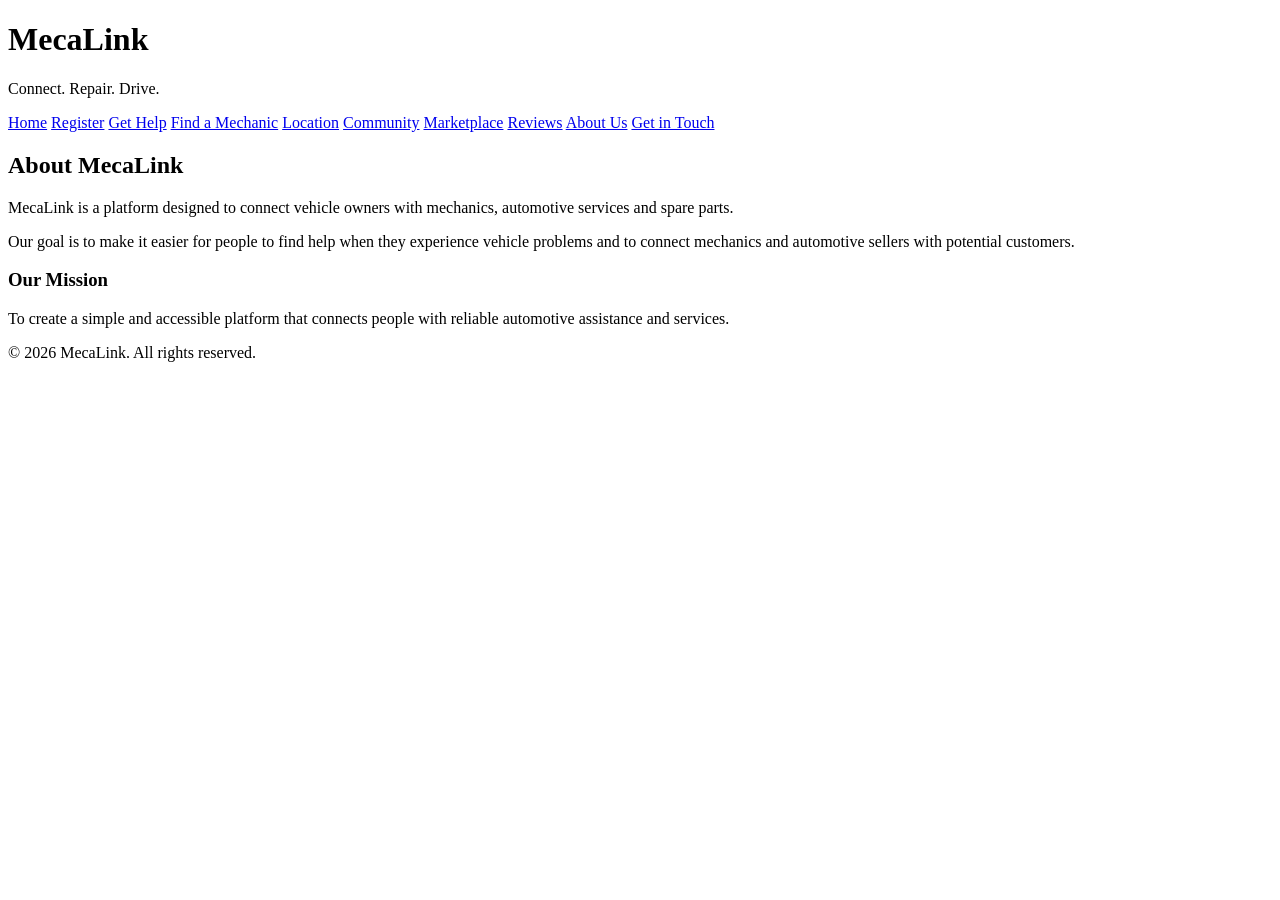
==== pages/about.html @ fe6a42a2 "first upload" ====
<!DOCTYPE html>
<html lang="en">
<head>
    <meta charset="UTF-8">
    <meta name="viewport" content="width=device-width, initial-scale=1.0">
    <title>About Us - MecaLink</title>
</head>

<body>

    <header>
        <h1>MecaLink</h1>
        <p>Connect. Repair. Drive.</p>

        <nav>
            <a href="../index.html">Home</a>
            <a href="registration.html">Register</a>
            <a href="help.html">Get Help</a>
            <a href="mechanics.html">Find a Mechanic</a>
            <a href="location.html">Location</a>
            <a href="community.html">Community</a>
            <a href="marketplace.html">Marketplace</a>
            <a href="ratings.html">Reviews</a>
            <a href="about.html">About Us</a>
            <a href="contact.html">Get in Touch</a>
        </nav>
    </header>

    <main>

        <h2>About MecaLink</h2>

        <p>
            MecaLink is a platform designed to connect vehicle owners
            with mechanics, automotive services and spare parts.
        </p>

        <p>
            Our goal is to make it easier for people to find help
            when they experience vehicle problems and to connect
            mechanics and automotive sellers with potential customers.
        </p>

        <h3>Our Mission</h3>

        <p>
            To create a simple and accessible platform that connects
            people with reliable automotive assistance and services.
        </p>

    </main>

    <footer>
        <p>&copy; 2026 MecaLink. All rights reserved.</p>
    </footer>

</body>
</html>
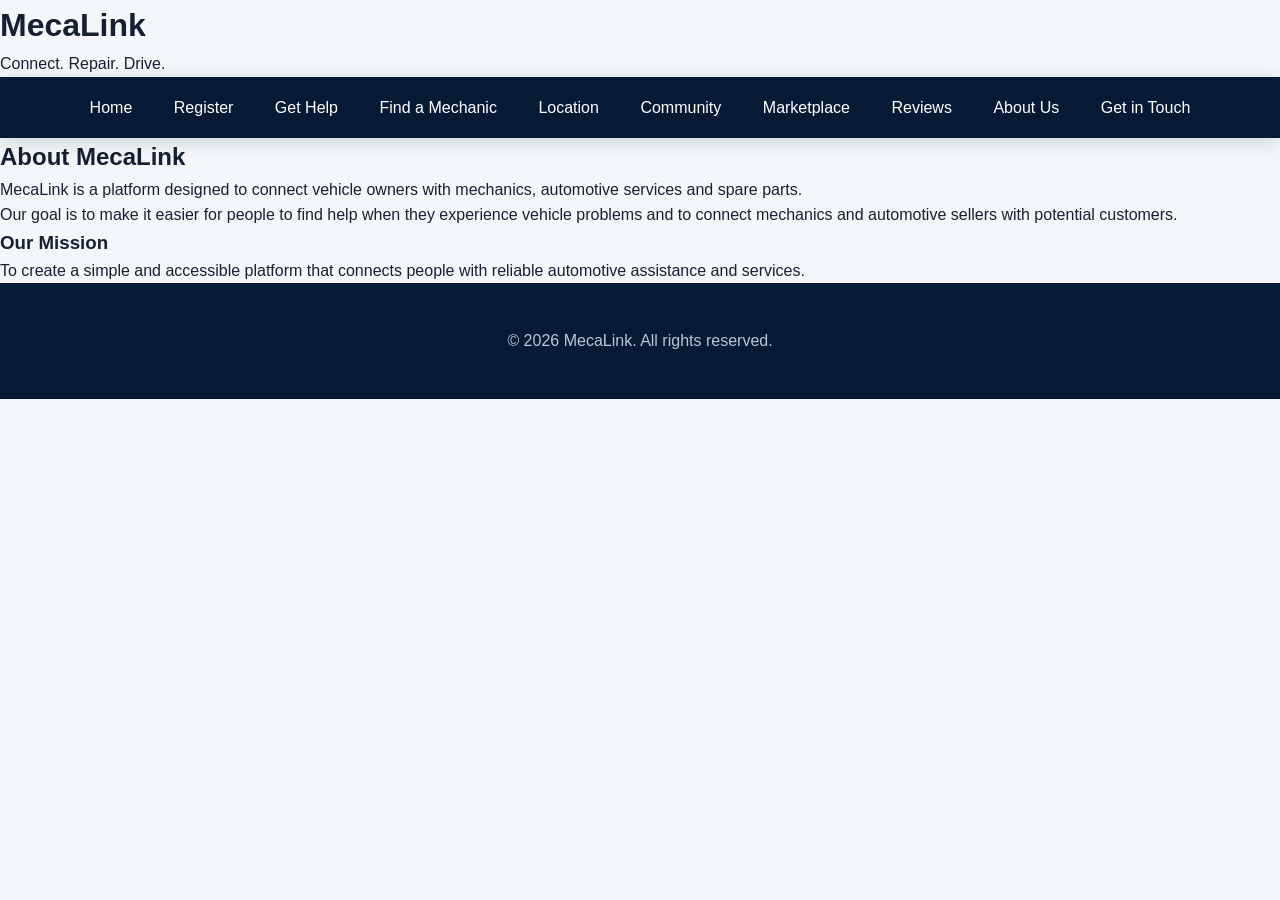
==== commit 60d45b1d: "Complete MecaLink website pages and styling" ====
--- a/pages/about.html
+++ b/pages/about.html
@@ -4,6 +4,7 @@
     <meta charset="UTF-8">
     <meta name="viewport" content="width=device-width, initial-scale=1.0">
     <title>About Us - MecaLink</title>
+    <link rel="stylesheet" href="../css/style.css">
 </head>
 
 <body>
--- a/css/style.css
+++ b/css/style.css
@@ -0,0 +1,1704 @@
+/* ========================================
+   MECALINK - MAIN WEBSITE STYLE
+   Connect. Repair. Drive.
+======================================== */
+
+/* ---------- GENERAL ---------- */
+
+* {
+    margin: 0;
+    padding: 0;
+    box-sizing: border-box;
+}
+
+body {
+    font-family: Arial, Helvetica, sans-serif;
+    background-color: #f4f7fa;
+    color: #172033;
+    line-height: 1.6;
+}
+
+a {
+    text-decoration: none;
+    color: inherit;
+}
+
+button {
+    font-family: inherit;
+}
+
+
+/* ---------- NAVIGATION ---------- */
+
+nav {
+    background: #071a35;
+    color: white;
+    display: flex;
+    align-items: center;
+    justify-content: space-between;
+    padding: 18px 7%;
+    position: sticky;
+    top: 0;
+    z-index: 1000;
+    box-shadow: 0 4px 20px rgba(0, 0, 0, 0.15);
+}
+
+nav .logo {
+    font-size: 28px;
+    font-weight: 800;
+    color: #19d3ff;
+    letter-spacing: 1px;
+}
+
+nav ul {
+    list-style: none;
+    display: flex;
+    gap: 28px;
+}
+
+nav ul li a {
+    color: white;
+    font-size: 15px;
+    font-weight: 600;
+    transition: 0.3s;
+}
+
+nav ul li a:hover {
+    color: #19d3ff;
+}
+
+
+/* ---------- HERO SECTION ---------- */
+
+.hero {
+    min-height: 650px;
+    display: flex;
+    align-items: center;
+    padding: 80px 7%;
+    background:
+        linear-gradient(
+            120deg,
+            rgba(7, 26, 53, 0.97),
+            rgba(8, 48, 86, 0.88)
+        );
+    color: white;
+}
+
+.hero-content {
+    max-width: 650px;
+}
+
+.hero h1 {
+    font-size: 58px;
+    line-height: 1.1;
+    margin-bottom: 20px;
+}
+
+.hero h1 span {
+    color: #19d3ff;
+}
+
+.hero p {
+    font-size: 19px;
+    color: #d7e4ef;
+    margin-bottom: 35px;
+    max-width: 580px;
+}
+
+
+/* ---------- BUTTONS ---------- */
+
+.btn {
+    display: inline-block;
+    padding: 14px 28px;
+    border-radius: 8px;
+    font-weight: 700;
+    transition: 0.3s;
+    margin-right: 10px;
+}
+
+.btn-primary {
+    background: #19d3ff;
+    color: #071a35;
+}
+
+.btn-primary:hover {
+    background: #ffffff;
+    transform: translateY(-3px);
+}
+
+.btn-secondary {
+    border: 2px solid #19d3ff;
+    color: white;
+}
+
+.btn-secondary:hover {
+    background: #19d3ff;
+    color: #071a35;
+    transform: translateY(-3px);
+}
+
+
+/* ---------- SECTION ---------- */
+
+section {
+    padding: 80px 7%;
+}
+
+.section-title {
+    text-align: center;
+    margin-bottom: 50px;
+}
+
+.section-title h2 {
+    font-size: 36px;
+    color: #071a35;
+    margin-bottom: 10px;
+}
+
+.section-title p {
+    color: #667085;
+}
+
+
+/* ---------- SERVICE CARDS ---------- */
+
+.services {
+    display: grid;
+    grid-template-columns: repeat(3, 1fr);
+    gap: 25px;
+}
+
+.card {
+    background: white;
+    padding: 32px;
+    border-radius: 16px;
+    box-shadow: 0 8px 25px rgba(7, 26, 53, 0.08);
+    transition: 0.3s;
+    border: 1px solid #e7edf3;
+}
+
+.card:hover {
+    transform: translateY(-8px);
+    box-shadow: 0 15px 35px rgba(7, 26, 53, 0.15);
+}
+
+.card-icon {
+    font-size: 38px;
+    margin-bottom: 18px;
+}
+
+.card h3 {
+    color: #071a35;
+    margin-bottom: 10px;
+    font-size: 21px;
+}
+
+.card p {
+    color: #667085;
+}
+
+
+/* ---------- FOOTER ---------- */
+
+footer {
+    background: #071a35;
+    color: white;
+    text-align: center;
+    padding: 35px 7%;
+}
+
+footer p {
+    color: #b8c7d8;
+}
+
+
+/* ---------- MOBILE ---------- */
+
+@media (max-width: 768px) {
+
+    nav {
+        padding: 15px 5%;
+    }
+
+    nav ul {
+        gap: 12px;
+        flex-wrap: wrap;
+    }
+
+    nav ul li a {
+        font-size: 13px;
+    }
+
+    .hero {
+        min-height: 550px;
+        padding: 60px 5%;
+    }
+
+    .hero h1 {
+        font-size: 40px;
+    }
+
+    .hero p {
+        font-size: 16px;
+    }
+
+    .services {
+        grid-template-columns: 1fr;
+    }
+
+    section {
+        padding: 60px 5%;
+    }
+}
+/* ========================================
+   MECALINK HOME PAGE
+======================================== */
+
+.site-header {
+    background: #071a35;
+    color: white;
+    padding: 22px 7% 0;
+}
+
+.brand {
+    text-align: center;
+    margin-bottom: 22px;
+}
+
+.brand h1 {
+    font-size: 38px;
+    color: #19d3ff;
+    letter-spacing: 1px;
+}
+
+.brand p {
+    color: #c8d7e6;
+    font-size: 14px;
+}
+
+
+/* NAVIGATION */
+
+.site-header nav {
+    position: static;
+    box-shadow: none;
+    padding: 15px 0;
+    justify-content: center;
+    border-top: 1px solid rgba(255,255,255,0.1);
+}
+
+.site-header nav a {
+    color: white;
+}
+
+.site-header nav a:hover {
+    color: #19d3ff;
+}
+
+
+/* HERO */
+
+.hero {
+    min-height: 570px;
+    display: flex;
+    align-items: center;
+    justify-content: center;
+    text-align: center;
+    background:
+        linear-gradient(
+            135deg,
+            #071a35 0%,
+            #0b3155 60%,
+            #064d6d 100%
+        );
+}
+
+.hero-content {
+    max-width: 800px;
+}
+
+.hero-label,
+.section-label {
+    color: #19d3ff;
+    font-size: 13px;
+    font-weight: 800;
+    letter-spacing: 2px;
+    margin-bottom: 15px;
+}
+
+.hero h2 {
+    font-size: 58px;
+    line-height: 1.1;
+    margin-bottom: 25px;
+}
+
+.hero h2 span {
+    color: #19d3ff;
+}
+
+.hero-content > p:not(.hero-label) {
+    font-size: 18px;
+    color: #d8e5ef;
+    margin: 0 auto 32px;
+    max-width: 650px;
+}
+
+.hero-buttons {
+    margin-top: 25px;
+}
+
+
+/* SERVICES */
+
+.services-section {
+    background: #f4f7fa;
+}
+
+.section-title {
+    max-width: 700px;
+    margin-left: auto;
+    margin-right: auto;
+}
+
+.section-title h2 {
+    font-size: 38px;
+}
+
+.services {
+    max-width: 1150px;
+    margin: auto;
+}
+
+
+/* CARDS */
+
+.card {
+    position: relative;
+    overflow: hidden;
+}
+
+.card-icon {
+    width: 60px;
+    height: 60px;
+    display: flex;
+    align-items: center;
+    justify-content: center;
+    background: #e6f8fd;
+    border-radius: 14px;
+    font-size: 28px;
+    margin-bottom: 20px;
+}
+
+.card-link {
+    display: inline-block;
+    margin-top: 20px;
+    color: #087da5;
+    font-weight: 700;
+}
+
+.card-link:hover {
+    color: #19bde8;
+}
+
+
+/* FOOTER */
+
+footer {
+    margin-top: 0;
+    padding: 45px 7%;
+}
+
+.footer-brand h2 {
+    color: #19d3ff;
+    margin-bottom: 5px;
+}
+
+.footer-brand p {
+    margin-bottom: 25px;
+}
+
+
+/* MOBILE */
+
+@media (max-width: 768px) {
+
+    .site-header {
+        padding: 18px 5% 0;
+    }
+
+    .site-header nav {
+        gap: 12px;
+    }
+
+    .hero {
+        min-height: 520px;
+        padding: 60px 5%;
+    }
+
+    .hero h2 {
+        font-size: 40px;
+    }
+
+    .hero-content > p:not(.hero-label) {
+        font-size: 16px;
+    }
+
+    .section-title h2 {
+        font-size: 30px;
+    }
+
+}
+/* ========================================
+   GET HELP PAGE
+======================================== */
+
+.help-hero {
+    background: linear-gradient(
+        135deg,
+        #071a35,
+        #0b3155
+    );
+    color: white;
+    text-align: center;
+    padding: 70px 7%;
+}
+
+.help-intro {
+    max-width: 750px;
+    margin: auto;
+}
+
+.help-intro h2 {
+    font-size: 48px;
+    margin-bottom: 18px;
+}
+
+.help-intro h2 span {
+    color: #19d3ff;
+}
+
+.help-intro > p:not(.section-label) {
+    color: #d8e5ef;
+    font-size: 18px;
+}
+
+
+/* FORM SECTION */
+
+.help-section {
+    background: #f4f7fa;
+    padding: 80px 7%;
+}
+
+.help-container {
+    max-width: 1000px;
+    margin: auto;
+    display: grid;
+    grid-template-columns: 1.3fr 0.7fr;
+    gap: 30px;
+    align-items: stretch;
+}
+
+
+/* FORM */
+
+.help-form {
+    background: white;
+    padding: 40px;
+    border-radius: 18px;
+    box-shadow: 0 10px 30px rgba(7, 26, 53, 0.08);
+}
+
+.help-form h2 {
+    color: #071a35;
+    font-size: 30px;
+    margin-bottom: 8px;
+}
+
+.form-description {
+    color: #667085;
+    margin-bottom: 30px;
+}
+
+.form-group {
+    margin-bottom: 22px;
+}
+
+.form-group label {
+    display: block;
+    color: #071a35;
+    font-weight: 700;
+    margin-bottom: 8px;
+}
+
+.form-group input {
+    width: 100%;
+    padding: 15px;
+    border: 1px solid #d8e0e8;
+    border-radius: 9px;
+    font-size: 15px;
+    outline: none;
+    transition: 0.3s;
+}
+
+.form-group input:focus {
+    border-color: #19d3ff;
+    box-shadow: 0 0 0 3px rgba(25, 211, 255, 0.12);
+}
+
+
+/* HELP BUTTON */
+
+.help-button {
+    width: 100%;
+    padding: 16px;
+    border: none;
+    border-radius: 9px;
+    background: #19d3ff;
+    color: #071a35;
+    font-size: 16px;
+    font-weight: 800;
+    cursor: pointer;
+    transition: 0.3s;
+}
+
+.help-button:hover {
+    background: #071a35;
+    color: white;
+    transform: translateY(-2px);
+}
+
+
+/* INFORMATION CARD */
+
+.help-info {
+    background: #071a35;
+    color: white;
+    padding: 40px;
+    border-radius: 18px;
+}
+
+.info-icon {
+    font-size: 42px;
+    margin-bottom: 20px;
+}
+
+.help-info h3 {
+    font-size: 25px;
+    margin-bottom: 15px;
+}
+
+.help-info > p {
+    color: #c8d7e6;
+    margin-bottom: 28px;
+}
+
+.info-item {
+    padding: 13px 0;
+    border-top: 1px solid rgba(255,255,255,0.12);
+    color: #e4edf5;
+}
+
+.info-item span {
+    color: #19d3ff;
+    font-weight: bold;
+    margin-right: 8px;
+}
+
+
+/* MOBILE */
+
+@media (max-width: 768px) {
+
+    .help-intro h2 {
+        font-size: 38px;
+    }
+
+    .help-container {
+        grid-template-columns: 1fr;
+    }
+
+    .help-form,
+    .help-info {
+        padding: 28px;
+    }
+
+}
+/* ========================================
+   FIND A MECHANIC PAGE
+======================================== */
+
+.mechanic-hero {
+    background: linear-gradient(
+        135deg,
+        #071a35,
+        #0b3155,
+        #064d6d
+    );
+    color: white;
+    text-align: center;
+    padding: 75px 7%;
+}
+
+.mechanic-hero > div {
+    max-width: 750px;
+    margin: auto;
+}
+
+.mechanic-hero h2 {
+    font-size: 48px;
+    margin-bottom: 18px;
+}
+
+.mechanic-hero h2 span {
+    color: #19d3ff;
+}
+
+.mechanic-hero p:not(.section-label) {
+    color: #d8e5ef;
+    font-size: 18px;
+}
+
+
+/* SEARCH AREA */
+
+.mechanic-section {
+    background: #f4f7fa;
+    padding: 80px 7%;
+}
+
+.mechanic-search {
+    max-width: 1000px;
+    margin: auto;
+    background: white;
+    padding: 40px;
+    border-radius: 18px;
+    box-shadow: 0 12px 35px rgba(7, 26, 53, 0.1);
+}
+
+.search-heading {
+    display: flex;
+    align-items: center;
+    gap: 18px;
+    margin-bottom: 35px;
+}
+
+.search-icon {
+    width: 65px;
+    height: 65px;
+    background: #e6f8fd;
+    border-radius: 15px;
+    display: flex;
+    align-items: center;
+    justify-content: center;
+    font-size: 30px;
+}
+
+.search-heading h2 {
+    color: #071a35;
+    font-size: 30px;
+}
+
+.search-heading p {
+    color: #667085;
+}
+
+
+/* INPUTS */
+
+.search-fields {
+    display: grid;
+    grid-template-columns: 1fr 1fr;
+    gap: 25px;
+}
+
+.form-group label {
+    display: block;
+    margin-bottom: 8px;
+    font-weight: 700;
+    color: #071a35;
+}
+
+.form-group input {
+    width: 100%;
+    padding: 16px;
+    border: 1px solid #d8e0e8;
+    border-radius: 9px;
+    font-size: 15px;
+    outline: none;
+}
+
+.form-group input:focus {
+    border-color: #19d3ff;
+    box-shadow: 0 0 0 3px rgba(25, 211, 255, 0.12);
+}
+
+
+/* SEARCH BUTTON */
+
+.search-button {
+    width: 100%;
+    margin-top: 28px;
+    padding: 16px;
+    border: none;
+    border-radius: 9px;
+    background: #19d3ff;
+    color: #071a35;
+    font-size: 16px;
+    font-weight: 800;
+    cursor: pointer;
+    transition: 0.3s;
+}
+
+.search-button:hover {
+    background: #071a35;
+    color: white;
+    transform: translateY(-2px);
+}
+
+
+/* FEATURES */
+
+.mechanic-features {
+    max-width: 1000px;
+    margin: 45px auto 0;
+    display: grid;
+    grid-template-columns: repeat(3, 1fr);
+    gap: 22px;
+}
+
+.feature-card {
+    background: white;
+    padding: 28px;
+    border-radius: 15px;
+    text-align: center;
+    border: 1px solid #e4eaf0;
+    transition: 0.3s;
+}
+
+.feature-card:hover {
+    transform: translateY(-6px);
+    box-shadow: 0 12px 25px rgba(7, 26, 53, 0.1);
+}
+
+.feature-card > div {
+    font-size: 35px;
+    margin-bottom: 15px;
+}
+
+.feature-card h3 {
+    color: #071a35;
+    margin-bottom: 8px;
+}
+
+.feature-card p {
+    color: #667085;
+}
+
+
+/* MOBILE */
+
+@media (max-width: 768px) {
+
+    .mechanic-hero h2 {
+        font-size: 38px;
+    }
+
+    .search-fields {
+        grid-template-columns: 1fr;
+    }
+
+    .mechanic-features {
+        grid-template-columns: 1fr;
+    }
+
+    .mechanic-search {
+        padding: 28px;
+    }
+
+}
+/* ========================================
+COMMUNITY PAGE
+======================================== */
+
+.community-hero {
+background: linear-gradient(
+135deg,
+#071a35,
+#0b3155,
+#064d6d
+);
+color: white;
+text-align: center;
+padding: 75px 7%;
+}
+
+.community-intro {
+max-width: 800px;
+margin: auto;
+}
+
+.community-intro h2 {
+font-size: 52px;
+line-height: 1.1;
+margin-bottom: 20px;
+}
+
+.community-intro h2 span {
+color: #19d3ff;
+}
+
+.community-intro > p:not(.section-label) {
+color: #d8e5ef;
+font-size: 18px;
+max-width: 680px;
+margin: auto;
+}
+
+/* COMMUNITY SECTION */
+
+.community-section {
+background: #f4f7fa;
+padding: 80px 7%;
+}
+
+.community-posts {
+max-width: 1000px;
+margin: auto;
+display: grid;
+grid-template-columns: repeat(3, 1fr);
+gap: 25px;
+}
+
+/* COMMUNITY CARDS */
+
+.community-card {
+background: white;
+padding: 32px;
+border-radius: 18px;
+border: 1px solid #e4eaf0;
+box-shadow: 0 10px 30px rgba(7, 26, 53, 0.07);
+transition: 0.3s;
+}
+
+.community-card:hover {
+transform: translateY(-8px);
+box-shadow: 0 16px 35px rgba(7, 26, 53, 0.13);
+}
+
+.community-icon {
+width: 62px;
+height: 62px;
+display: flex;
+align-items: center;
+justify-content: center;
+background: #e6f8fd;
+border-radius: 15px;
+font-size: 30px;
+margin-bottom: 22px;
+}
+
+.post-category {
+color: #087da5;
+font-size: 12px;
+font-weight: 800;
+letter-spacing: 1.5px;
+margin-bottom: 10px;
+}
+
+.post-content h3 {
+color: #071a35;
+font-size: 22px;
+margin-bottom: 12px;
+}
+
+.post-content p:not(.post-category) {
+color: #667085;
+margin-bottom: 22px;
+}
+
+/* BUTTON */
+
+.community-button {
+border: none;
+padding: 12px 20px;
+border-radius: 8px;
+background: #19d3ff;
+color: #071a35;
+font-weight: 800;
+cursor: pointer;
+transition: 0.3s;
+}
+
+.community-button:hover {
+background: #071a35;
+color: white;
+transform: translateY(-2px);
+}
+
+/* MOBILE */
+
+@media (max-width: 768px) {
+
+.community-intro h2 {
+    font-size: 40px;
+}
+
+.community-intro > p:not(.section-label) {
+    font-size: 16px;
+}
+
+.community-posts {
+    grid-template-columns: 1fr;
+}
+
+.community-card {
+    padding: 28px;
+}
+
+}
+/* ========================================
+MARKETPLACE PAGE
+======================================== */
+
+.marketplace-hero {
+background: linear-gradient(
+135deg,
+#071a35,
+#0b3155,
+#064d6d
+);
+color: white;
+text-align: center;
+padding: 75px 7%;
+}
+
+.marketplace-intro {
+max-width: 800px;
+margin: auto;
+}
+
+.marketplace-intro h2 {
+font-size: 52px;
+line-height: 1.1;
+margin-bottom: 20px;
+}
+
+.marketplace-intro h2 span {
+color: #19d3ff;
+}
+
+.marketplace-intro > p:not(.section-label) {
+color: #d8e5ef;
+font-size: 18px;
+max-width: 680px;
+margin: auto;
+}
+
+/* MARKETPLACE SECTION */
+
+.marketplace-section {
+background: #f4f7fa;
+padding: 80px 7%;
+}
+
+.marketplace-grid {
+max-width: 1050px;
+margin: auto;
+display: grid;
+grid-template-columns: repeat(3, 1fr);
+gap: 25px;
+}
+
+/* MARKETPLACE CARDS */
+
+.marketplace-card {
+background: white;
+padding: 35px;
+border-radius: 18px;
+border: 1px solid #e4eaf0;
+box-shadow: 0 10px 30px rgba(7, 26, 53, 0.07);
+transition: 0.3s;
+}
+
+.marketplace-card:hover {
+transform: translateY(-8px);
+box-shadow: 0 16px 35px rgba(7, 26, 53, 0.13);
+}
+
+.marketplace-icon {
+width: 65px;
+height: 65px;
+display: flex;
+align-items: center;
+justify-content: center;
+background: #e6f8fd;
+border-radius: 15px;
+font-size: 31px;
+margin-bottom: 22px;
+}
+
+.marketplace-category {
+color: #087da5;
+font-size: 12px;
+font-weight: 800;
+letter-spacing: 1.5px;
+margin-bottom: 10px;
+}
+
+.marketplace-card h3 {
+color: #071a35;
+font-size: 23px;
+margin-bottom: 12px;
+}
+
+.marketplace-card > p:not(.marketplace-category) {
+color: #667085;
+margin-bottom: 25px;
+}
+
+/* BUTTON */
+
+.marketplace-button {
+border: none;
+padding: 13px 22px;
+border-radius: 8px;
+background: #19d3ff;
+color: #071a35;
+font-weight: 800;
+cursor: pointer;
+transition: 0.3s;
+}
+
+.marketplace-button:hover {
+background: #071a35;
+color: white;
+transform: translateY(-2px);
+}
+
+/* SELL CARD */
+
+.sell-card {
+border-top: 4px solid #19d3ff;
+}
+
+/* MOBILE */
+
+@media (max-width: 768px) {
+
+.marketplace-intro h2 {
+    font-size: 40px;
+}
+
+.marketplace-intro > p:not(.section-label) {
+    font-size: 16px;
+}
+
+.marketplace-grid {
+    grid-template-columns: 1fr;
+}
+
+.marketplace-card {
+    padding: 28px;
+}
+
+}
+/* ========================================
+LOCATION PAGE
+======================================== */
+
+.location-hero {
+background: linear-gradient(
+135deg,
+#071a35,
+#0b3155,
+#064d6d
+);
+color: white;
+text-align: center;
+padding: 75px 7%;
+}
+
+.location-intro {
+max-width: 800px;
+margin: auto;
+}
+
+.location-intro h2 {
+font-size: 52px;
+line-height: 1.1;
+margin-bottom: 20px;
+}
+
+.location-intro h2 span {
+color: #19d3ff;
+}
+
+.location-intro > p:not(.section-label) {
+color: #d8e5ef;
+font-size: 18px;
+max-width: 680px;
+margin: auto;
+}
+
+/* LOCATION SECTION */
+
+.location-section {
+background: #f4f7fa;
+padding: 80px 7%;
+}
+
+.location-container {
+max-width: 1000px;
+margin: auto;
+display: grid;
+grid-template-columns: 1.2fr 0.8fr;
+gap: 30px;
+}
+
+/* LOCATION CARD */
+
+.location-card {
+background: white;
+padding: 40px;
+border-radius: 18px;
+border: 1px solid #e4eaf0;
+box-shadow: 0 10px 30px rgba(7, 26, 53, 0.08);
+}
+
+.location-icon {
+width: 65px;
+height: 65px;
+display: flex;
+align-items: center;
+justify-content: center;
+background: #e6f8fd;
+border-radius: 15px;
+font-size: 31px;
+margin-bottom: 22px;
+}
+
+.location-card h2 {
+color: #071a35;
+font-size: 30px;
+margin-bottom: 10px;
+}
+
+.location-card > p {
+color: #667085;
+margin-bottom: 28px;
+}
+
+/* LOCATION INPUT */
+
+.location-form-group {
+margin-bottom: 22px;
+}
+
+.location-form-group label {
+display: block;
+color: #071a35;
+font-weight: 700;
+margin-bottom: 8px;
+}
+
+.location-form-group input {
+width: 100%;
+padding: 16px;
+border: 1px solid #d8e0e8;
+border-radius: 9px;
+font-size: 15px;
+outline: none;
+transition: 0.3s;
+}
+
+.location-form-group input:focus {
+border-color: #19d3ff;
+box-shadow: 0 0 0 3px rgba(25, 211, 255, 0.12);
+}
+
+/* LOCATION BUTTON */
+
+.location-button {
+width: 100%;
+padding: 16px;
+border: none;
+border-radius: 9px;
+background: #19d3ff;
+color: #071a35;
+font-size: 16px;
+font-weight: 800;
+cursor: pointer;
+transition: 0.3s;
+}
+
+.location-button:hover {
+background: #071a35;
+color: white;
+transform: translateY(-2px);
+}
+
+/* INFORMATION CARD */
+
+.location-info {
+background: #071a35;
+color: white;
+padding: 40px;
+border-radius: 18px;
+}
+
+.location-info h3 {
+font-size: 25px;
+margin-bottom: 15px;
+}
+
+.location-info > p {
+color: #c8d7e6;
+margin-bottom: 28px;
+}
+
+.location-feature {
+padding: 15px 0;
+border-top: 1px solid rgba(255,255,255,0.12);
+color: #e4edf5;
+}
+
+.location-feature span {
+color: #19d3ff;
+font-weight: bold;
+margin-right: 8px;
+}
+
+/* MOBILE */
+
+@media (max-width: 768px) {
+
+
+.location-intro h2 {
+    font-size: 40px;
+}
+
+.location-intro > p:not(.section-label) {
+    font-size: 16px;
+}
+
+.location-container {
+    grid-template-columns: 1fr;
+}
+
+.location-card,
+.location-info {
+    padding: 28px;
+}
+
+}
+/* ========================================
+RATINGS & REVIEWS PAGE
+======================================== */
+
+.reviews-hero {
+background: linear-gradient(
+135deg,
+#071a35,
+#0b3155,
+#064d6d
+);
+color: white;
+text-align: center;
+padding: 75px 7%;
+}
+
+.reviews-intro {
+max-width: 800px;
+margin: auto;
+}
+
+.reviews-intro h2 {
+font-size: 52px;
+line-height: 1.1;
+margin-bottom: 20px;
+}
+
+.reviews-intro h2 span {
+color: #19d3ff;
+}
+
+.reviews-intro > p:not(.section-label) {
+color: #d8e5ef;
+font-size: 18px;
+max-width: 680px;
+margin: auto;
+}
+
+/* REVIEW SECTION */
+
+.reviews-section {
+background: #f4f7fa;
+padding: 80px 7%;
+}
+
+.review-container {
+max-width: 1000px;
+margin: auto;
+display: grid;
+grid-template-columns: 1.2fr 0.8fr;
+gap: 30px;
+}
+
+/* FORM CARD */
+
+.review-form-card {
+background: white;
+padding: 40px;
+border-radius: 18px;
+border: 1px solid #e4eaf0;
+box-shadow: 0 10px 30px rgba(7, 26, 53, 0.08);
+}
+
+.review-icon {
+width: 65px;
+height: 65px;
+display: flex;
+align-items: center;
+justify-content: center;
+background: #e6f8fd;
+border-radius: 15px;
+font-size: 30px;
+margin-bottom: 22px;
+}
+
+.review-form-card h2 {
+color: #071a35;
+font-size: 30px;
+margin-bottom: 8px;
+}
+
+.review-description {
+color: #667085;
+margin-bottom: 30px;
+}
+
+/* FORM FIELDS */
+
+.review-form-group {
+margin-bottom: 22px;
+}
+
+.review-form-group label {
+display: block;
+color: #071a35;
+font-weight: 700;
+margin-bottom: 8px;
+}
+
+.review-form-group select,
+.review-form-group textarea {
+width: 100%;
+padding: 15px;
+border: 1px solid #d8e0e8;
+border-radius: 9px;
+font-family: inherit;
+font-size: 15px;
+outline: none;
+transition: 0.3s;
+}
+
+.review-form-group select {
+background: white;
+cursor: pointer;
+}
+
+.review-form-group textarea {
+resize: vertical;
+}
+
+.review-form-group select:focus,
+.review-form-group textarea:focus {
+border-color: #19d3ff;
+box-shadow: 0 0 0 3px rgba(25, 211, 255, 0.12);
+}
+
+/* BUTTON */
+
+.review-button {
+width: 100%;
+padding: 16px;
+border: none;
+border-radius: 9px;
+background: #19d3ff;
+color: #071a35;
+font-size: 16px;
+font-weight: 800;
+cursor: pointer;
+transition: 0.3s;
+}
+
+.review-button:hover {
+background: #071a35;
+color: white;
+transform: translateY(-2px);
+}
+
+/* INFORMATION CARD */
+
+.review-info-card {
+background: #071a35;
+color: white;
+padding: 40px;
+border-radius: 18px;
+}
+
+.review-info-icon {
+font-size: 42px;
+margin-bottom: 20px;
+}
+
+.review-info-card h3 {
+font-size: 25px;
+margin-bottom: 15px;
+}
+
+.review-info-card > p {
+color: #c8d7e6;
+margin-bottom: 28px;
+}
+
+.review-feature {
+padding: 14px 0;
+border-top: 1px solid rgba(255,255,255,0.12);
+color: #e4edf5;
+}
+
+.review-feature span {
+color: #19d3ff;
+font-weight: bold;
+margin-right: 8px;
+}
+
+/* MOBILE */
+
+@media (max-width: 768px) {
+
+
+.reviews-intro h2 {
+    font-size: 40px;
+}
+
+.reviews-intro > p:not(.section-label) {
+    font-size: 16px;
+}
+
+.review-container {
+    grid-template-columns: 1fr;
+}
+
+.review-form-card,
+.review-info-card {
+    padding: 28px;
+}
+
+}
+/* ========================================
+REGISTRATION PAGE
+======================================== */
+
+.registration-hero {
+background: linear-gradient(
+135deg,
+#071a35,
+#0b3155,
+#064d6d
+);
+color: white;
+text-align: center;
+padding: 75px 7%;
+}
+
+.registration-intro {
+max-width: 800px;
+margin: auto;
+}
+
+.registration-intro h2 {
+font-size: 50px;
+line-height: 1.1;
+margin-bottom: 20px;
+}
+
+.registration-intro h2 span {
+color: #19d3ff;
+}
+
+.registration-intro > p:not(.section-label) {
+color: #d8e5ef;
+font-size: 18px;
+max-width: 680px;
+margin: auto;
+}
+
+/* REGISTRATION SECTION */
+
+.registration-section {
+background: #f4f7fa;
+padding: 80px 7%;
+}
+
+.registration-container {
+max-width: 1000px;
+margin: auto;
+display: grid;
+grid-template-columns: 1.2fr 0.8fr;
+gap: 30px;
+}
+
+/* FORM CARD */
+
+.registration-form-card {
+background: white;
+padding: 40px;
+border-radius: 18px;
+border: 1px solid #e4eaf0;
+box-shadow: 0 10px 30px rgba(7, 26, 53, 0.08);
+}
+
+.registration-icon {
+width: 65px;
+height: 65px;
+display: flex;
+align-items: center;
+justify-content: center;
+background: #e6f8fd;
+border-radius: 15px;
+font-size: 30px;
+margin-bottom: 22px;
+}
+
+.registration-form-card h2 {
+color: #071a35;
+font-size: 30px;
+margin-bottom: 8px;
+}
+
+.registration-description {
+color: #667085;
+margin-bottom: 30px;
+}
+
+/* FORM FIELDS */
+
+.registration-form-group {
+margin-bottom: 20px;
+}
+
+.registration-form-group label {
+display: block;
+color: #071a35;
+font-weight: 700;
+margin-bottom: 8px;
+}
+
+.registration-form-group input,
+.registration-form-group select {
+width: 100%;
+padding: 15px;
+border: 1px solid #d8e0e8;
+border-radius: 9px;
+font-family: inherit;
+font-size: 15px;
+outline: none;
+transition: 0.3s;
+}
+
+.registration-form-group select {
+background: white;
+cursor: pointer;
+}
+
+.registration-form-group input:focus,
+.registration-form-group select:focus {
+border-color: #19d3ff;
+box-shadow: 0 0 0 3px rgba(25, 211, 255, 0.12);
+}
+
+/* BUTTON */
+
+.registration-button {
+width: 100%;
+padding: 16px;
+border: none;
+border-radius: 9px;
+background: #19d3ff;
+color: #071a35;
+font-size: 16px;
+font-weight: 800;
+cursor: pointer;
+transition: 0.3s;
+}
+
+.registration-button:hover {
+background: #071a35;
+color: white;
+transform: translateY(-2px);
+}
+
+/* INFORMATION CARD */
+
+.registration-info-card {
+background: #071a35;
+color: white;
+padding: 40px;
+border-radius: 18px;
+}
+
+.registration-info-icon {
+font-size: 42px;
+margin-bottom: 20px;
+}
+
+.registration-info-card h3 {
+font-size: 25px;
+margin-bottom: 15px;
+}
+
+.registration-info-card > p {
+color: #c8d7e6;
+margin-bottom: 28px;
+}
+
+.registration-feature {
+padding: 14px 0;
+border-top: 1px solid rgba(255,255,255,0.12);
+color: #e4edf5;
+}
+
+.registration-feature span {
+color: #19d3ff;
+font-weight: bold;
+margin-right: 8px;
+}
+
+/* MOBILE */
+
+@media (max-width: 768px) {
+
+```
+.registration-intro h2 {
+    font-size: 40px;
+}
+
+.registration-intro > p:not(.section-label) {
+    font-size: 16px;
+}
+
+.registration-container {
+    grid-template-columns: 1fr;
+}
+
+.registration-form-card,
+.registration-info-card {
+    padding: 28px;
+}
+```
+
+}
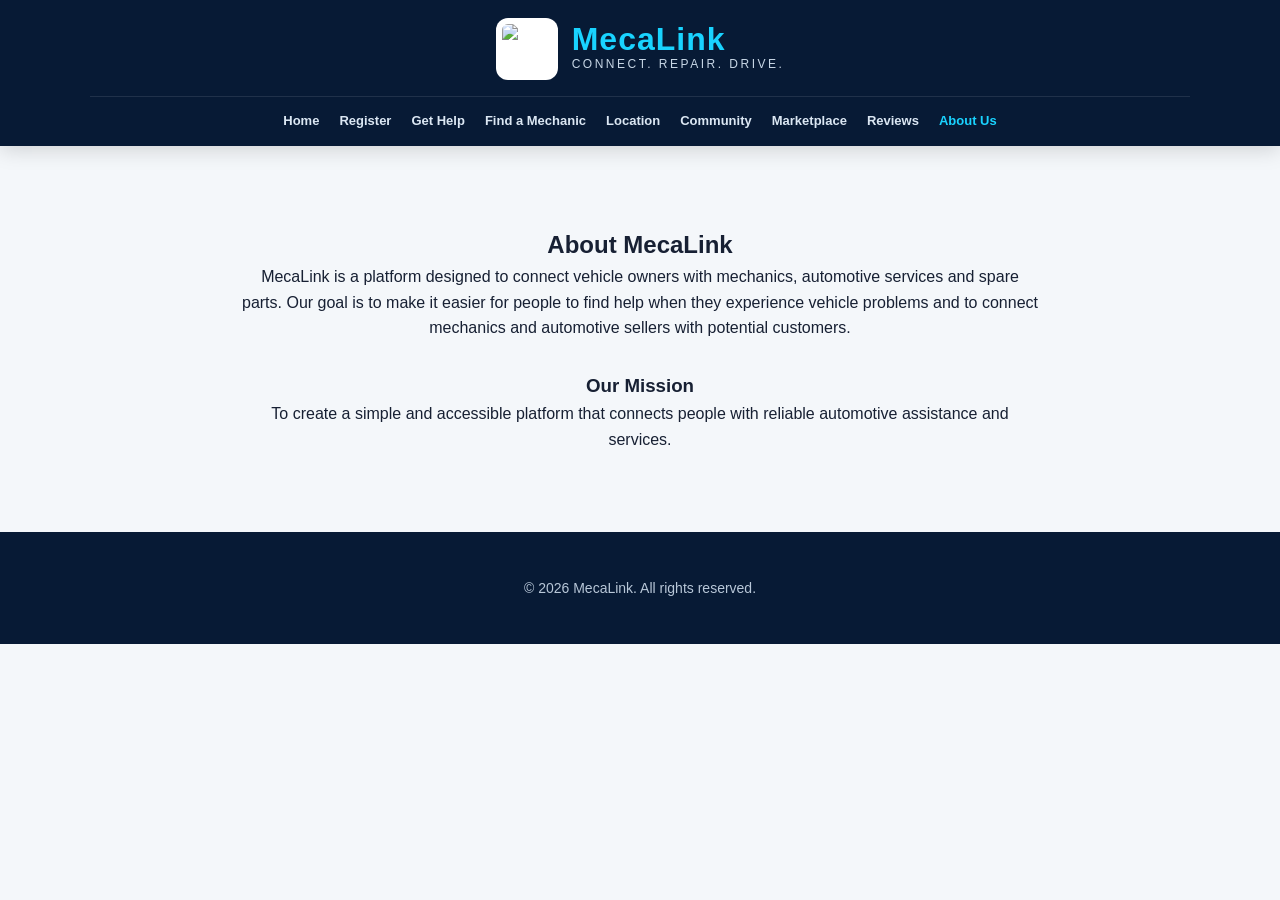
==== commit 202dff53: "Part 2: Add responsive breakpoints and README with changelog" ====
--- a/pages/about.html
+++ b/pages/about.html
@@ -1,59 +1,40 @@
 <!DOCTYPE html>
 <html lang="en">
 <head>
-    <meta charset="UTF-8">
-    <meta name="viewport" content="width=device-width, initial-scale=1.0">
-    <title>About Us - MecaLink</title>
-    <link rel="stylesheet" href="../css/style.css">
+<meta charset="UTF-8">
+<meta name="viewport" content="width=device-width, initial-scale=1.0">
+<title>About Us - MecaLink</title>
+<link rel="stylesheet" href="../css/style.css">
 </head>
-
 <body>
 
-    <header>
-        <h1>MecaLink</h1>
-        <p>Connect. Repair. Drive.</p>
+<header class="site-header">
+  <div class="brand">
+    <img src="../images/logo.png" class="logo-img" alt="Logo">
+    <div><h1>MecaLink</h1><p>Connect. Repair. Drive.</p></div>
+  </div>
+  <nav>
+    <a href="../index.html">Home</a>
+    <a href="register.html">Register</a>
+    <a href="gethelp.html">Get Help</a>
+    <a href="findamechanic.html">Find a Mechanic</a>
+    <a href="location.html">Location</a>
+    <a href="community.html">Community</a>
+    <a href="marketplace.html">Marketplace</a>
+    <a href="reviews.html">Reviews</a>
+    <a href="about.html" class="active">About Us</a>
+  </nav>
+</header>
 
-        <nav>
-            <a href="../index.html">Home</a>
-            <a href="registration.html">Register</a>
-            <a href="help.html">Get Help</a>
-            <a href="mechanics.html">Find a Mechanic</a>
-            <a href="location.html">Location</a>
-            <a href="community.html">Community</a>
-            <a href="marketplace.html">Marketplace</a>
-            <a href="ratings.html">Reviews</a>
-            <a href="about.html">About Us</a>
-            <a href="contact.html">Get in Touch</a>
-        </nav>
-    </header>
+<section class="about-section">
+  <div class="about-intro" style="text-align:center; max-width:800px; margin:auto;">
+    <h2>About MecaLink</h2>
+    <p>MecaLink is a platform designed to connect vehicle owners with mechanics, automotive services and spare parts. Our goal is to make it easier for people to find help when they experience vehicle problems and to connect mechanics and automotive sellers with potential customers.</p>
+    <h3 style="margin-top:30px;">Our Mission</h3>
+    <p>To create a simple and accessible platform that connects people with reliable automotive assistance and services.</p>
+  </div>
+</section>
 
-    <main>
-
-        <h2>About MecaLink</h2>
-
-        <p>
-            MecaLink is a platform designed to connect vehicle owners
-            with mechanics, automotive services and spare parts.
-        </p>
-
-        <p>
-            Our goal is to make it easier for people to find help
-            when they experience vehicle problems and to connect
-            mechanics and automotive sellers with potential customers.
-        </p>
-
-        <h3>Our Mission</h3>
-
-        <p>
-            To create a simple and accessible platform that connects
-            people with reliable automotive assistance and services.
-        </p>
-
-    </main>
-
-    <footer>
-        <p>&copy; 2026 MecaLink. All rights reserved.</p>
-    </footer>
-
+<footer><p>&copy; 2026 MecaLink. All rights reserved.</p></footer>
 </body>
-</html>+</html>
--- a/css/style.css
+++ b/css/style.css
@@ -1,1704 +1,122 @@
-/* ========================================
-   MECALINK - MAIN WEBSITE STYLE
-   Connect. Repair. Drive.
-======================================== */
+* { margin:0; padding:0; box-sizing:border-box; }
+html { scroll-behavior:smooth; }
+body { font-family:Arial,Helvetica,sans-serif; background:#f4f7fa; color:#172033; line-height:1.6; }
+img { max-width:100%; display:block; }
+a { text-decoration:none; color:inherit; }
+button { font-family:inherit; }
 
-/* ---------- GENERAL ---------- */
+/* HEADER */
+.site-header { background:#071a35; color:white; padding:18px 7% 0; position:sticky; top:0; z-index:1000; box-shadow:0 4px 20px rgba(0,0,0,0.15); }
+.brand { display:flex; align-items:center; justify-content:center; gap:14px; margin-bottom:16px; }
+.brand .logo-img, .logo-img { width:62px; height:62px; object-fit:contain; background:white; border-radius:12px; padding:6px; }
+.brand h1 { font-size:32px; color:#19d3ff; letter-spacing:1px; line-height:1; }
+.brand p { color:#c8d7e6; font-size:12px; letter-spacing:2.5px; text-transform:uppercase; }
+.site-header nav { display:flex; justify-content:center; flex-wrap:wrap; gap:20px; padding:14px 0; border-top:1px solid rgba(255,255,255,0.1); }
+.site-header nav a { color:#dbe7f3; font-size:13px; font-weight:700; transition:0.3s; }
+.site-header nav a:hover, .site-header nav a.active { color:#19d3ff; }
 
-* {
-    margin: 0;
-    padding: 0;
-    box-sizing: border-box;
+/* HERO - HOME WITH VIDEO */
+.hero { position:relative; min-height:620px; display:flex; align-items:center; justify-content:center; text-align:center; overflow:hidden; padding:80px 7%; background:linear-gradient(135deg,#071a35 0%,#0b3155 60%,#064d6d 100%); color:white; }
+.hero-video { position:absolute; inset:0; width:100%; height:100%; object-fit:cover; z-index:1; }
+.hero-overlay { position:absolute; inset:0; background:linear-gradient(135deg,rgba(7,26,53,0.88),rgba(6,77,109,0.78)); z-index:2; }
+.hero-content { position:relative; z-index:3; max-width:800px; }
+.hero-label, .section-label { color:#19d3ff; font-size:11px; font-weight:800; letter-spacing:2.5px; text-transform:uppercase; margin-bottom:14px; }
+.hero h2 { font-size:clamp(36px,5vw,56px); line-height:1.1; margin-bottom:20px; }
+.hero h2 span { color:#19d3ff; }
+.hero-content > p:not(.hero-label) { color:#d8e5ef; font-size:18px; max-width:650px; margin:0 auto 32px; }
+.hero-buttons { display:flex; gap:12px; justify-content:center; flex-wrap:wrap; }
+
+/* BUTTONS */
+.btn { display:inline-block; padding:14px 28px; border-radius:10px; font-weight:800; transition:0.3s; }
+.btn-primary { background:#19d3ff; color:#071a35; }
+.btn-primary:hover { background:white; transform:translateY(-3px); }
+.btn-secondary { border:2px solid #19d3ff; color:white; background:transparent; }
+.btn-secondary:hover { background:#19d3ff; color:#071a35; transform:translateY(-3px); }
+
+/* SECTIONS */
+section { padding:80px 7%; }
+.section-title { text-align:center; max-width:700px; margin:0 auto 50px; }
+.section-title h2 { font-size:36px; color:#071a35; margin-bottom:10px; }
+
+/* CARDS - IMAGE FIX FOR ALL PAGES */
+.services-section, .help-section, .mechanic-section, .community-section, .marketplace-section, .location-section, .reviews-section, .registration-section { background:#f4f7fa; padding:80px 7%; }
+.services, .community-posts, .marketplace-grid { display:grid; grid-template-columns:repeat(3,1fr); gap:24px; max-width:1150px; margin:auto; }
+.card, .community-card, .marketplace-card { background:white; border-radius:18px; border:1px solid #e7edf3; overflow:hidden; box-shadow:0 8px 25px rgba(7,26,53,0.08); transition:0.3s; display:flex; flex-direction:column; }
+.card:hover, .community-card:hover, .marketplace-card:hover { transform:translateY(-8px); box-shadow:0 16px 35px rgba(7,26,53,0.13); }
+.card-img { width:100%; height:190px; object-fit:cover; object-position:center; background:#e6f8fd; }
+.card-icon, .community-icon, .marketplace-icon { width:60px; height:60px; display:flex; align-items:center; justify-content:center; background:#e6f8fd; border-radius:14px; font-size:28px; margin-bottom:20px; }
+.card-body, .post-content { padding:22px; flex:1; display:flex; flex-direction:column; }
+.card h3, .community-card h3, .marketplace-card h3 { color:#071a35; font-size:19px; margin-bottom:8px; }
+.card p, .community-card p, .marketplace-card p { color:#667085; font-size:14px; margin-bottom:16px; flex:1; }
+.card-link, .community-button, .marketplace-button { color:#087da5; font-weight:800; font-size:13px; }
+.card-link:hover { color:#19bde8; }
+
+/* ALL PAGE HEROS WITH IMAGES - NO HTML CHANGE NEEDED */
+.help-hero, .mechanic-hero, .community-hero, .marketplace-hero, .location-hero, .reviews-hero, .registration-hero {
+  color:white; text-align:center; padding:75px 7%; background-size:cover; background-position:center; position:relative;
 }
+.help-hero { background-image: linear-gradient(rgba(7,26,53,0.88), rgba(6,77,109,0.8)), url('../images/gethelp.jpg'); }
+.mechanic-hero { background-image: linear-gradient(rgba(7,26,53,0.88), rgba(6,77,109,0.8)), url('../images/findamechanic.jpg'); }
+.community-hero { background-image: linear-gradient(rgba(7,26,53,0.88), rgba(6,77,109,0.8)), url('../images/community-bg.jpg'); }
+.marketplace-hero { background-image: linear-gradient(rgba(7,26,53,0.88), rgba(6,77,109,0.8)), url('../images/market-bg.jpg'); }
+.location-hero { background-image: linear-gradient(rgba(7,26,53,0.88), rgba(6,77,109,0.8)), url('../images/gethelp2.jpg'); }
+.reviews-hero { background-image: linear-gradient(rgba(7,26,53,0.88), rgba(6,77,109,0.8)), url('../images/findamechanic2.jpg'); }
+.registration-hero { background-image: linear-gradient(rgba(7,26,53,0.88), rgba(6,77,109,0.8)), url('../images/community2.jpg'); }
+.help-intro, .community-intro, .marketplace-intro, .location-intro, .reviews-intro, .registration-intro, .mechanic-hero > div { max-width:800px; margin:auto; }
+.help-intro h2, .mechanic-hero h2, .community-intro h2, .marketplace-intro h2, .location-intro h2, .reviews-intro h2, .registration-intro h2 { font-size:52px; line-height:1.1; margin-bottom:20px; }
+.help-intro h2 span, .mechanic-hero h2 span, .community-intro h2 span, .marketplace-intro h2 span, .location-intro h2 span, .reviews-intro h2 span, .registration-intro h2 span { color:#19d3ff; }
 
-body {
-    font-family: Arial, Helvetica, sans-serif;
-    background-color: #f4f7fa;
-    color: #172033;
-    line-height: 1.6;
-}
+/* FORMS */
+.help-container, .location-container, .review-container, .registration-container { max-width:1000px; margin:auto; display:grid; grid-template-columns:1.2fr 0.8fr; gap:30px; }
+.mechanic-search { max-width:1000px; margin:auto; background:white; padding:40px; border-radius:18px; box-shadow:0 12px 35px rgba(7,26,53,0.1); }
+.help-form, .location-card, .review-form-card, .registration-form-card { background:white; padding:40px; border-radius:18px; border:1px solid #e4eaf0; box-shadow:0 10px 30px rgba(7,26,53,0.08); }
+.help-info, .location-info, .review-info-card, .registration-info-card { background:#071a35; color:white; padding:40px; border-radius:18px; }
+.form-group, .location-form-group, .review-form-group, .registration-form-group { margin-bottom:20px; }
+.form-group label, .location-form-group label, .review-form-group label, .registration-form-group label { display:block; font-weight:700; color:#071a35; margin-bottom:8px; }
+.form-group input, .location-form-group input, .review-form-group select, .review-form-group textarea, .registration-form-group input, .registration-form-group select { width:100%; padding:15px; border:1px solid #d8e0e8; border-radius:9px; font-size:15px; outline:none; }
+.help-button, .search-button, .location-button, .review-button, .registration-button { width:100%; padding:16px; border:none; border-radius:9px; background:#19d3ff; color:#071a35; font-size:16px; font-weight:800; cursor:pointer; transition:0.3s; }
+.help-button:hover, .search-button:hover, .location-button:hover, .review-button:hover, .registration-button:hover { background:#071a35; color:white; transform:translateY(-2px); }
 
-a {
-    text-decoration: none;
-    color: inherit;
-}
-
-button {
-    font-family: inherit;
-}
-
-
-/* ---------- NAVIGATION ---------- */
-
-nav {
-    background: #071a35;
-    color: white;
-    display: flex;
-    align-items: center;
-    justify-content: space-between;
-    padding: 18px 7%;
-    position: sticky;
-    top: 0;
-    z-index: 1000;
-    box-shadow: 0 4px 20px rgba(0, 0, 0, 0.15);
-}
-
-nav .logo {
-    font-size: 28px;
-    font-weight: 800;
-    color: #19d3ff;
-    letter-spacing: 1px;
-}
-
-nav ul {
-    list-style: none;
-    display: flex;
-    gap: 28px;
-}
-
-nav ul li a {
-    color: white;
-    font-size: 15px;
-    font-weight: 600;
-    transition: 0.3s;
-}
-
-nav ul li a:hover {
-    color: #19d3ff;
-}
-
-
-/* ---------- HERO SECTION ---------- */
-
-.hero {
-    min-height: 650px;
-    display: flex;
-    align-items: center;
-    padding: 80px 7%;
-    background:
-        linear-gradient(
-            120deg,
-            rgba(7, 26, 53, 0.97),
-            rgba(8, 48, 86, 0.88)
-        );
-    color: white;
-}
-
-.hero-content {
-    max-width: 650px;
-}
-
-.hero h1 {
-    font-size: 58px;
-    line-height: 1.1;
-    margin-bottom: 20px;
-}
-
-.hero h1 span {
-    color: #19d3ff;
-}
-
-.hero p {
-    font-size: 19px;
-    color: #d7e4ef;
-    margin-bottom: 35px;
-    max-width: 580px;
-}
-
-
-/* ---------- BUTTONS ---------- */
-
-.btn {
-    display: inline-block;
-    padding: 14px 28px;
-    border-radius: 8px;
-    font-weight: 700;
-    transition: 0.3s;
-    margin-right: 10px;
-}
-
-.btn-primary {
-    background: #19d3ff;
-    color: #071a35;
-}
-
-.btn-primary:hover {
-    background: #ffffff;
-    transform: translateY(-3px);
-}
-
-.btn-secondary {
-    border: 2px solid #19d3ff;
-    color: white;
-}
-
-.btn-secondary:hover {
-    background: #19d3ff;
-    color: #071a35;
-    transform: translateY(-3px);
-}
-
-
-/* ---------- SECTION ---------- */
-
-section {
-    padding: 80px 7%;
-}
-
-.section-title {
-    text-align: center;
-    margin-bottom: 50px;
-}
-
-.section-title h2 {
-    font-size: 36px;
-    color: #071a35;
-    margin-bottom: 10px;
-}
-
-.section-title p {
-    color: #667085;
-}
-
-
-/* ---------- SERVICE CARDS ---------- */
-
-.services {
-    display: grid;
-    grid-template-columns: repeat(3, 1fr);
-    gap: 25px;
-}
-
-.card {
-    background: white;
-    padding: 32px;
-    border-radius: 16px;
-    box-shadow: 0 8px 25px rgba(7, 26, 53, 0.08);
-    transition: 0.3s;
-    border: 1px solid #e7edf3;
-}
-
-.card:hover {
-    transform: translateY(-8px);
-    box-shadow: 0 15px 35px rgba(7, 26, 53, 0.15);
-}
-
-.card-icon {
-    font-size: 38px;
-    margin-bottom: 18px;
-}
-
-.card h3 {
-    color: #071a35;
-    margin-bottom: 10px;
-    font-size: 21px;
-}
-
-.card p {
-    color: #667085;
-}
-
-
-/* ---------- FOOTER ---------- */
-
-footer {
-    background: #071a35;
-    color: white;
-    text-align: center;
-    padding: 35px 7%;
-}
-
-footer p {
-    color: #b8c7d8;
-}
-
-
-/* ---------- MOBILE ---------- */
-
-@media (max-width: 768px) {
-
-    nav {
-        padding: 15px 5%;
-    }
-
-    nav ul {
-        gap: 12px;
-        flex-wrap: wrap;
-    }
-
-    nav ul li a {
-        font-size: 13px;
-    }
-
-    .hero {
-        min-height: 550px;
-        padding: 60px 5%;
-    }
-
-    .hero h1 {
-        font-size: 40px;
-    }
-
-    .hero p {
-        font-size: 16px;
-    }
-
-    .services {
-        grid-template-columns: 1fr;
-    }
-
-    section {
-        padding: 60px 5%;
-    }
-}
-/* ========================================
-   MECALINK HOME PAGE
-======================================== */
-
-.site-header {
-    background: #071a35;
-    color: white;
-    padding: 22px 7% 0;
-}
-
-.brand {
-    text-align: center;
-    margin-bottom: 22px;
-}
-
-.brand h1 {
-    font-size: 38px;
-    color: #19d3ff;
-    letter-spacing: 1px;
-}
-
-.brand p {
-    color: #c8d7e6;
-    font-size: 14px;
-}
-
-
-/* NAVIGATION */
-
-.site-header nav {
-    position: static;
-    box-shadow: none;
-    padding: 15px 0;
-    justify-content: center;
-    border-top: 1px solid rgba(255,255,255,0.1);
-}
-
-.site-header nav a {
-    color: white;
-}
-
-.site-header nav a:hover {
-    color: #19d3ff;
-}
-
-
-/* HERO */
-
-.hero {
-    min-height: 570px;
-    display: flex;
-    align-items: center;
-    justify-content: center;
-    text-align: center;
-    background:
-        linear-gradient(
-            135deg,
-            #071a35 0%,
-            #0b3155 60%,
-            #064d6d 100%
-        );
-}
-
-.hero-content {
-    max-width: 800px;
-}
-
-.hero-label,
-.section-label {
-    color: #19d3ff;
-    font-size: 13px;
-    font-weight: 800;
-    letter-spacing: 2px;
-    margin-bottom: 15px;
-}
-
-.hero h2 {
-    font-size: 58px;
-    line-height: 1.1;
-    margin-bottom: 25px;
-}
-
-.hero h2 span {
-    color: #19d3ff;
-}
-
-.hero-content > p:not(.hero-label) {
-    font-size: 18px;
-    color: #d8e5ef;
-    margin: 0 auto 32px;
-    max-width: 650px;
-}
-
-.hero-buttons {
-    margin-top: 25px;
-}
-
-
-/* SERVICES */
-
-.services-section {
-    background: #f4f7fa;
-}
-
-.section-title {
-    max-width: 700px;
-    margin-left: auto;
-    margin-right: auto;
-}
-
-.section-title h2 {
-    font-size: 38px;
-}
-
-.services {
-    max-width: 1150px;
-    margin: auto;
-}
-
-
-/* CARDS */
-
-.card {
-    position: relative;
-    overflow: hidden;
-}
-
-.card-icon {
-    width: 60px;
-    height: 60px;
-    display: flex;
-    align-items: center;
-    justify-content: center;
-    background: #e6f8fd;
-    border-radius: 14px;
-    font-size: 28px;
-    margin-bottom: 20px;
-}
-
-.card-link {
-    display: inline-block;
-    margin-top: 20px;
-    color: #087da5;
-    font-weight: 700;
-}
-
-.card-link:hover {
-    color: #19bde8;
-}
-
+/* FEATURES */
+.mechanic-features { max-width:1000px; margin:45px auto 0; display:grid; grid-template-columns:repeat(3,1fr); gap:22px; }
+.feature-card { background:white; padding:28px; border-radius:15px; text-align:center; border:1px solid #e4eaf0; }
 
 /* FOOTER */
-
-footer {
-    margin-top: 0;
-    padding: 45px 7%;
-}
-
-.footer-brand h2 {
-    color: #19d3ff;
-    margin-bottom: 5px;
-}
-
-.footer-brand p {
-    margin-bottom: 25px;
-}
-
+footer { background:#071a35; color:white; text-align:center; padding:45px 7%; }
+.footer-brand h2 { color:#19d3ff; margin-bottom:5px; }
+footer p { color:#b8c7d8; font-size:14px; }
 
 /* MOBILE */
+@media(max-width:992px){ .services, .community-posts, .marketplace-grid, .mechanic-features { grid-template-columns:repeat(2,1fr); } .help-container, .location-container, .review-container, .registration-container { grid-template-columns:1fr; } }
+@media(max-width:600px){
+  .site-header{padding:16px 5% 0;} .site-header nav{gap:12px;} .site-header nav a{font-size:12px;}
+  .hero{min-height:520px; padding:60px 5%;} .hero h2{font-size:36px;}
+  .services, .community-posts, .marketplace-grid, .mechanic-features{grid-template-columns:1fr;}
+  section, .help-section, .mechanic-section, .community-section, .marketplace-section, .location-section, .reviews-section, .registration-section{padding:60px 5%;}
+  .help-intro h2, .mechanic-hero h2, .community-intro h2, .marketplace-intro h2, .location-intro h2, .reviews-intro h2, .registration-intro h2{font-size:36px;}
+  .help-form, .location-card, .review-form-card, .registration-form-card{padding:28px;}
+}
+/* RESPONSIVE BREAKPOINTS */
+html { font-size: 16px; }
+.about-grid, .location-container {
+  display: grid;
+  grid-template-columns: repeat(3, 1fr);
+  gap: 2rem;
+  width: 90%;
+  max-width: 1200px;
+  margin: 0 auto;
+}
+img { max-width: 100%; height: auto; }
+.logo-img { width: 3.5rem; height: 3.5rem; object-fit: contain; }
 
-@media (max-width: 768px) {
-
-    .site-header {
-        padding: 18px 5% 0;
-    }
-
-    .site-header nav {
-        gap: 12px;
-    }
-
-    .hero {
-        min-height: 520px;
-        padding: 60px 5%;
-    }
-
-    .hero h2 {
-        font-size: 40px;
-    }
-
-    .hero-content > p:not(.hero-label) {
-        font-size: 16px;
-    }
-
-    .section-title h2 {
-        font-size: 30px;
-    }
-
+@media screen and (max-width: 1024px) {
+  .about-grid, .location-container { grid-template-columns: repeat(2, 1fr); }
 }
-/* ========================================
-   GET HELP PAGE
-======================================== */
-
-.help-hero {
-    background: linear-gradient(
-        135deg,
-        #071a35,
-        #0b3155
-    );
-    color: white;
-    text-align: center;
-    padding: 70px 7%;
+@media screen and (max-width: 768px) {
+  .about-grid, .location-container { grid-template-columns: 1fr; }
+  .site-header { flex-direction: column; }
+  .site-header nav { display: flex; flex-wrap: wrap; justify-content: center; gap: 0.5rem; margin-top: 1rem; }
 }
-
-.help-intro {
-    max-width: 750px;
-    margin: auto;
-}
-
-.help-intro h2 {
-    font-size: 48px;
-    margin-bottom: 18px;
-}
-
-.help-intro h2 span {
-    color: #19d3ff;
-}
-
-.help-intro > p:not(.section-label) {
-    color: #d8e5ef;
-    font-size: 18px;
-}
-
-
-/* FORM SECTION */
-
-.help-section {
-    background: #f4f7fa;
-    padding: 80px 7%;
-}
-
-.help-container {
-    max-width: 1000px;
-    margin: auto;
-    display: grid;
-    grid-template-columns: 1.3fr 0.7fr;
-    gap: 30px;
-    align-items: stretch;
-}
-
-
-/* FORM */
-
-.help-form {
-    background: white;
-    padding: 40px;
-    border-radius: 18px;
-    box-shadow: 0 10px 30px rgba(7, 26, 53, 0.08);
-}
-
-.help-form h2 {
-    color: #071a35;
-    font-size: 30px;
-    margin-bottom: 8px;
-}
-
-.form-description {
-    color: #667085;
-    margin-bottom: 30px;
-}
-
-.form-group {
-    margin-bottom: 22px;
-}
-
-.form-group label {
-    display: block;
-    color: #071a35;
-    font-weight: 700;
-    margin-bottom: 8px;
-}
-
-.form-group input {
-    width: 100%;
-    padding: 15px;
-    border: 1px solid #d8e0e8;
-    border-radius: 9px;
-    font-size: 15px;
-    outline: none;
-    transition: 0.3s;
-}
-
-.form-group input:focus {
-    border-color: #19d3ff;
-    box-shadow: 0 0 0 3px rgba(25, 211, 255, 0.12);
-}
-
-
-/* HELP BUTTON */
-
-.help-button {
-    width: 100%;
-    padding: 16px;
-    border: none;
-    border-radius: 9px;
-    background: #19d3ff;
-    color: #071a35;
-    font-size: 16px;
-    font-weight: 800;
-    cursor: pointer;
-    transition: 0.3s;
-}
-
-.help-button:hover {
-    background: #071a35;
-    color: white;
-    transform: translateY(-2px);
-}
-
-
-/* INFORMATION CARD */
-
-.help-info {
-    background: #071a35;
-    color: white;
-    padding: 40px;
-    border-radius: 18px;
-}
-
-.info-icon {
-    font-size: 42px;
-    margin-bottom: 20px;
-}
-
-.help-info h3 {
-    font-size: 25px;
-    margin-bottom: 15px;
-}
-
-.help-info > p {
-    color: #c8d7e6;
-    margin-bottom: 28px;
-}
-
-.info-item {
-    padding: 13px 0;
-    border-top: 1px solid rgba(255,255,255,0.12);
-    color: #e4edf5;
-}
-
-.info-item span {
-    color: #19d3ff;
-    font-weight: bold;
-    margin-right: 8px;
-}
-
-
-/* MOBILE */
-
-@media (max-width: 768px) {
-
-    .help-intro h2 {
-        font-size: 38px;
-    }
-
-    .help-container {
-        grid-template-columns: 1fr;
-    }
-
-    .help-form,
-    .help-info {
-        padding: 28px;
-    }
-
-}
-/* ========================================
-   FIND A MECHANIC PAGE
-======================================== */
-
-.mechanic-hero {
-    background: linear-gradient(
-        135deg,
-        #071a35,
-        #0b3155,
-        #064d6d
-    );
-    color: white;
-    text-align: center;
-    padding: 75px 7%;
-}
-
-.mechanic-hero > div {
-    max-width: 750px;
-    margin: auto;
-}
-
-.mechanic-hero h2 {
-    font-size: 48px;
-    margin-bottom: 18px;
-}
-
-.mechanic-hero h2 span {
-    color: #19d3ff;
-}
-
-.mechanic-hero p:not(.section-label) {
-    color: #d8e5ef;
-    font-size: 18px;
-}
-
-
-/* SEARCH AREA */
-
-.mechanic-section {
-    background: #f4f7fa;
-    padding: 80px 7%;
-}
-
-.mechanic-search {
-    max-width: 1000px;
-    margin: auto;
-    background: white;
-    padding: 40px;
-    border-radius: 18px;
-    box-shadow: 0 12px 35px rgba(7, 26, 53, 0.1);
-}
-
-.search-heading {
-    display: flex;
-    align-items: center;
-    gap: 18px;
-    margin-bottom: 35px;
-}
-
-.search-icon {
-    width: 65px;
-    height: 65px;
-    background: #e6f8fd;
-    border-radius: 15px;
-    display: flex;
-    align-items: center;
-    justify-content: center;
-    font-size: 30px;
-}
-
-.search-heading h2 {
-    color: #071a35;
-    font-size: 30px;
-}
-
-.search-heading p {
-    color: #667085;
-}
-
-
-/* INPUTS */
-
-.search-fields {
-    display: grid;
-    grid-template-columns: 1fr 1fr;
-    gap: 25px;
-}
-
-.form-group label {
-    display: block;
-    margin-bottom: 8px;
-    font-weight: 700;
-    color: #071a35;
-}
-
-.form-group input {
-    width: 100%;
-    padding: 16px;
-    border: 1px solid #d8e0e8;
-    border-radius: 9px;
-    font-size: 15px;
-    outline: none;
-}
-
-.form-group input:focus {
-    border-color: #19d3ff;
-    box-shadow: 0 0 0 3px rgba(25, 211, 255, 0.12);
-}
-
-
-/* SEARCH BUTTON */
-
-.search-button {
-    width: 100%;
-    margin-top: 28px;
-    padding: 16px;
-    border: none;
-    border-radius: 9px;
-    background: #19d3ff;
-    color: #071a35;
-    font-size: 16px;
-    font-weight: 800;
-    cursor: pointer;
-    transition: 0.3s;
-}
-
-.search-button:hover {
-    background: #071a35;
-    color: white;
-    transform: translateY(-2px);
-}
-
-
-/* FEATURES */
-
-.mechanic-features {
-    max-width: 1000px;
-    margin: 45px auto 0;
-    display: grid;
-    grid-template-columns: repeat(3, 1fr);
-    gap: 22px;
-}
-
-.feature-card {
-    background: white;
-    padding: 28px;
-    border-radius: 15px;
-    text-align: center;
-    border: 1px solid #e4eaf0;
-    transition: 0.3s;
-}
-
-.feature-card:hover {
-    transform: translateY(-6px);
-    box-shadow: 0 12px 25px rgba(7, 26, 53, 0.1);
-}
-
-.feature-card > div {
-    font-size: 35px;
-    margin-bottom: 15px;
-}
-
-.feature-card h3 {
-    color: #071a35;
-    margin-bottom: 8px;
-}
-
-.feature-card p {
-    color: #667085;
-}
-
-
-/* MOBILE */
-
-@media (max-width: 768px) {
-
-    .mechanic-hero h2 {
-        font-size: 38px;
-    }
-
-    .search-fields {
-        grid-template-columns: 1fr;
-    }
-
-    .mechanic-features {
-        grid-template-columns: 1fr;
-    }
-
-    .mechanic-search {
-        padding: 28px;
-    }
-
-}
-/* ========================================
-COMMUNITY PAGE
-======================================== */
-
-.community-hero {
-background: linear-gradient(
-135deg,
-#071a35,
-#0b3155,
-#064d6d
-);
-color: white;
-text-align: center;
-padding: 75px 7%;
-}
-
-.community-intro {
-max-width: 800px;
-margin: auto;
-}
-
-.community-intro h2 {
-font-size: 52px;
-line-height: 1.1;
-margin-bottom: 20px;
-}
-
-.community-intro h2 span {
-color: #19d3ff;
-}
-
-.community-intro > p:not(.section-label) {
-color: #d8e5ef;
-font-size: 18px;
-max-width: 680px;
-margin: auto;
-}
-
-/* COMMUNITY SECTION */
-
-.community-section {
-background: #f4f7fa;
-padding: 80px 7%;
-}
-
-.community-posts {
-max-width: 1000px;
-margin: auto;
-display: grid;
-grid-template-columns: repeat(3, 1fr);
-gap: 25px;
-}
-
-/* COMMUNITY CARDS */
-
-.community-card {
-background: white;
-padding: 32px;
-border-radius: 18px;
-border: 1px solid #e4eaf0;
-box-shadow: 0 10px 30px rgba(7, 26, 53, 0.07);
-transition: 0.3s;
-}
-
-.community-card:hover {
-transform: translateY(-8px);
-box-shadow: 0 16px 35px rgba(7, 26, 53, 0.13);
-}
-
-.community-icon {
-width: 62px;
-height: 62px;
-display: flex;
-align-items: center;
-justify-content: center;
-background: #e6f8fd;
-border-radius: 15px;
-font-size: 30px;
-margin-bottom: 22px;
-}
-
-.post-category {
-color: #087da5;
-font-size: 12px;
-font-weight: 800;
-letter-spacing: 1.5px;
-margin-bottom: 10px;
-}
-
-.post-content h3 {
-color: #071a35;
-font-size: 22px;
-margin-bottom: 12px;
-}
-
-.post-content p:not(.post-category) {
-color: #667085;
-margin-bottom: 22px;
-}
-
-/* BUTTON */
-
-.community-button {
-border: none;
-padding: 12px 20px;
-border-radius: 8px;
-background: #19d3ff;
-color: #071a35;
-font-weight: 800;
-cursor: pointer;
-transition: 0.3s;
-}
-
-.community-button:hover {
-background: #071a35;
-color: white;
-transform: translateY(-2px);
-}
-
-/* MOBILE */
-
-@media (max-width: 768px) {
-
-.community-intro h2 {
-    font-size: 40px;
-}
-
-.community-intro > p:not(.section-label) {
-    font-size: 16px;
-}
-
-.community-posts {
-    grid-template-columns: 1fr;
-}
-
-.community-card {
-    padding: 28px;
-}
-
-}
-/* ========================================
-MARKETPLACE PAGE
-======================================== */
-
-.marketplace-hero {
-background: linear-gradient(
-135deg,
-#071a35,
-#0b3155,
-#064d6d
-);
-color: white;
-text-align: center;
-padding: 75px 7%;
-}
-
-.marketplace-intro {
-max-width: 800px;
-margin: auto;
-}
-
-.marketplace-intro h2 {
-font-size: 52px;
-line-height: 1.1;
-margin-bottom: 20px;
-}
-
-.marketplace-intro h2 span {
-color: #19d3ff;
-}
-
-.marketplace-intro > p:not(.section-label) {
-color: #d8e5ef;
-font-size: 18px;
-max-width: 680px;
-margin: auto;
-}
-
-/* MARKETPLACE SECTION */
-
-.marketplace-section {
-background: #f4f7fa;
-padding: 80px 7%;
-}
-
-.marketplace-grid {
-max-width: 1050px;
-margin: auto;
-display: grid;
-grid-template-columns: repeat(3, 1fr);
-gap: 25px;
-}
-
-/* MARKETPLACE CARDS */
-
-.marketplace-card {
-background: white;
-padding: 35px;
-border-radius: 18px;
-border: 1px solid #e4eaf0;
-box-shadow: 0 10px 30px rgba(7, 26, 53, 0.07);
-transition: 0.3s;
-}
-
-.marketplace-card:hover {
-transform: translateY(-8px);
-box-shadow: 0 16px 35px rgba(7, 26, 53, 0.13);
-}
-
-.marketplace-icon {
-width: 65px;
-height: 65px;
-display: flex;
-align-items: center;
-justify-content: center;
-background: #e6f8fd;
-border-radius: 15px;
-font-size: 31px;
-margin-bottom: 22px;
-}
-
-.marketplace-category {
-color: #087da5;
-font-size: 12px;
-font-weight: 800;
-letter-spacing: 1.5px;
-margin-bottom: 10px;
-}
-
-.marketplace-card h3 {
-color: #071a35;
-font-size: 23px;
-margin-bottom: 12px;
-}
-
-.marketplace-card > p:not(.marketplace-category) {
-color: #667085;
-margin-bottom: 25px;
-}
-
-/* BUTTON */
-
-.marketplace-button {
-border: none;
-padding: 13px 22px;
-border-radius: 8px;
-background: #19d3ff;
-color: #071a35;
-font-weight: 800;
-cursor: pointer;
-transition: 0.3s;
-}
-
-.marketplace-button:hover {
-background: #071a35;
-color: white;
-transform: translateY(-2px);
-}
-
-/* SELL CARD */
-
-.sell-card {
-border-top: 4px solid #19d3ff;
-}
-
-/* MOBILE */
-
-@media (max-width: 768px) {
-
-.marketplace-intro h2 {
-    font-size: 40px;
-}
-
-.marketplace-intro > p:not(.section-label) {
-    font-size: 16px;
-}
-
-.marketplace-grid {
-    grid-template-columns: 1fr;
-}
-
-.marketplace-card {
-    padding: 28px;
-}
-
-}
-/* ========================================
-LOCATION PAGE
-======================================== */
-
-.location-hero {
-background: linear-gradient(
-135deg,
-#071a35,
-#0b3155,
-#064d6d
-);
-color: white;
-text-align: center;
-padding: 75px 7%;
-}
-
-.location-intro {
-max-width: 800px;
-margin: auto;
-}
-
-.location-intro h2 {
-font-size: 52px;
-line-height: 1.1;
-margin-bottom: 20px;
-}
-
-.location-intro h2 span {
-color: #19d3ff;
-}
-
-.location-intro > p:not(.section-label) {
-color: #d8e5ef;
-font-size: 18px;
-max-width: 680px;
-margin: auto;
-}
-
-/* LOCATION SECTION */
-
-.location-section {
-background: #f4f7fa;
-padding: 80px 7%;
-}
-
-.location-container {
-max-width: 1000px;
-margin: auto;
-display: grid;
-grid-template-columns: 1.2fr 0.8fr;
-gap: 30px;
-}
-
-/* LOCATION CARD */
-
-.location-card {
-background: white;
-padding: 40px;
-border-radius: 18px;
-border: 1px solid #e4eaf0;
-box-shadow: 0 10px 30px rgba(7, 26, 53, 0.08);
-}
-
-.location-icon {
-width: 65px;
-height: 65px;
-display: flex;
-align-items: center;
-justify-content: center;
-background: #e6f8fd;
-border-radius: 15px;
-font-size: 31px;
-margin-bottom: 22px;
-}
-
-.location-card h2 {
-color: #071a35;
-font-size: 30px;
-margin-bottom: 10px;
-}
-
-.location-card > p {
-color: #667085;
-margin-bottom: 28px;
-}
-
-/* LOCATION INPUT */
-
-.location-form-group {
-margin-bottom: 22px;
-}
-
-.location-form-group label {
-display: block;
-color: #071a35;
-font-weight: 700;
-margin-bottom: 8px;
-}
-
-.location-form-group input {
-width: 100%;
-padding: 16px;
-border: 1px solid #d8e0e8;
-border-radius: 9px;
-font-size: 15px;
-outline: none;
-transition: 0.3s;
-}
-
-.location-form-group input:focus {
-border-color: #19d3ff;
-box-shadow: 0 0 0 3px rgba(25, 211, 255, 0.12);
-}
-
-/* LOCATION BUTTON */
-
-.location-button {
-width: 100%;
-padding: 16px;
-border: none;
-border-radius: 9px;
-background: #19d3ff;
-color: #071a35;
-font-size: 16px;
-font-weight: 800;
-cursor: pointer;
-transition: 0.3s;
-}
-
-.location-button:hover {
-background: #071a35;
-color: white;
-transform: translateY(-2px);
-}
-
-/* INFORMATION CARD */
-
-.location-info {
-background: #071a35;
-color: white;
-padding: 40px;
-border-radius: 18px;
-}
-
-.location-info h3 {
-font-size: 25px;
-margin-bottom: 15px;
-}
-
-.location-info > p {
-color: #c8d7e6;
-margin-bottom: 28px;
-}
-
-.location-feature {
-padding: 15px 0;
-border-top: 1px solid rgba(255,255,255,0.12);
-color: #e4edf5;
-}
-
-.location-feature span {
-color: #19d3ff;
-font-weight: bold;
-margin-right: 8px;
-}
-
-/* MOBILE */
-
-@media (max-width: 768px) {
-
-
-.location-intro h2 {
-    font-size: 40px;
-}
-
-.location-intro > p:not(.section-label) {
-    font-size: 16px;
-}
-
-.location-container {
-    grid-template-columns: 1fr;
-}
-
-.location-card,
-.location-info {
-    padding: 28px;
-}
-
-}
-/* ========================================
-RATINGS & REVIEWS PAGE
-======================================== */
-
-.reviews-hero {
-background: linear-gradient(
-135deg,
-#071a35,
-#0b3155,
-#064d6d
-);
-color: white;
-text-align: center;
-padding: 75px 7%;
-}
-
-.reviews-intro {
-max-width: 800px;
-margin: auto;
-}
-
-.reviews-intro h2 {
-font-size: 52px;
-line-height: 1.1;
-margin-bottom: 20px;
-}
-
-.reviews-intro h2 span {
-color: #19d3ff;
-}
-
-.reviews-intro > p:not(.section-label) {
-color: #d8e5ef;
-font-size: 18px;
-max-width: 680px;
-margin: auto;
-}
-
-/* REVIEW SECTION */
-
-.reviews-section {
-background: #f4f7fa;
-padding: 80px 7%;
-}
-
-.review-container {
-max-width: 1000px;
-margin: auto;
-display: grid;
-grid-template-columns: 1.2fr 0.8fr;
-gap: 30px;
-}
-
-/* FORM CARD */
-
-.review-form-card {
-background: white;
-padding: 40px;
-border-radius: 18px;
-border: 1px solid #e4eaf0;
-box-shadow: 0 10px 30px rgba(7, 26, 53, 0.08);
-}
-
-.review-icon {
-width: 65px;
-height: 65px;
-display: flex;
-align-items: center;
-justify-content: center;
-background: #e6f8fd;
-border-radius: 15px;
-font-size: 30px;
-margin-bottom: 22px;
-}
-
-.review-form-card h2 {
-color: #071a35;
-font-size: 30px;
-margin-bottom: 8px;
-}
-
-.review-description {
-color: #667085;
-margin-bottom: 30px;
-}
-
-/* FORM FIELDS */
-
-.review-form-group {
-margin-bottom: 22px;
-}
-
-.review-form-group label {
-display: block;
-color: #071a35;
-font-weight: 700;
-margin-bottom: 8px;
-}
-
-.review-form-group select,
-.review-form-group textarea {
-width: 100%;
-padding: 15px;
-border: 1px solid #d8e0e8;
-border-radius: 9px;
-font-family: inherit;
-font-size: 15px;
-outline: none;
-transition: 0.3s;
-}
-
-.review-form-group select {
-background: white;
-cursor: pointer;
-}
-
-.review-form-group textarea {
-resize: vertical;
-}
-
-.review-form-group select:focus,
-.review-form-group textarea:focus {
-border-color: #19d3ff;
-box-shadow: 0 0 0 3px rgba(25, 211, 255, 0.12);
-}
-
-/* BUTTON */
-
-.review-button {
-width: 100%;
-padding: 16px;
-border: none;
-border-radius: 9px;
-background: #19d3ff;
-color: #071a35;
-font-size: 16px;
-font-weight: 800;
-cursor: pointer;
-transition: 0.3s;
-}
-
-.review-button:hover {
-background: #071a35;
-color: white;
-transform: translateY(-2px);
-}
-
-/* INFORMATION CARD */
-
-.review-info-card {
-background: #071a35;
-color: white;
-padding: 40px;
-border-radius: 18px;
-}
-
-.review-info-icon {
-font-size: 42px;
-margin-bottom: 20px;
-}
-
-.review-info-card h3 {
-font-size: 25px;
-margin-bottom: 15px;
-}
-
-.review-info-card > p {
-color: #c8d7e6;
-margin-bottom: 28px;
-}
-
-.review-feature {
-padding: 14px 0;
-border-top: 1px solid rgba(255,255,255,0.12);
-color: #e4edf5;
-}
-
-.review-feature span {
-color: #19d3ff;
-font-weight: bold;
-margin-right: 8px;
-}
-
-/* MOBILE */
-
-@media (max-width: 768px) {
-
-
-.reviews-intro h2 {
-    font-size: 40px;
-}
-
-.reviews-intro > p:not(.section-label) {
-    font-size: 16px;
-}
-
-.review-container {
-    grid-template-columns: 1fr;
-}
-
-.review-form-card,
-.review-info-card {
-    padding: 28px;
-}
-
-}
-/* ========================================
-REGISTRATION PAGE
-======================================== */
-
-.registration-hero {
-background: linear-gradient(
-135deg,
-#071a35,
-#0b3155,
-#064d6d
-);
-color: white;
-text-align: center;
-padding: 75px 7%;
-}
-
-.registration-intro {
-max-width: 800px;
-margin: auto;
-}
-
-.registration-intro h2 {
-font-size: 50px;
-line-height: 1.1;
-margin-bottom: 20px;
-}
-
-.registration-intro h2 span {
-color: #19d3ff;
-}
-
-.registration-intro > p:not(.section-label) {
-color: #d8e5ef;
-font-size: 18px;
-max-width: 680px;
-margin: auto;
-}
-
-/* REGISTRATION SECTION */
-
-.registration-section {
-background: #f4f7fa;
-padding: 80px 7%;
-}
-
-.registration-container {
-max-width: 1000px;
-margin: auto;
-display: grid;
-grid-template-columns: 1.2fr 0.8fr;
-gap: 30px;
-}
-
-/* FORM CARD */
-
-.registration-form-card {
-background: white;
-padding: 40px;
-border-radius: 18px;
-border: 1px solid #e4eaf0;
-box-shadow: 0 10px 30px rgba(7, 26, 53, 0.08);
-}
-
-.registration-icon {
-width: 65px;
-height: 65px;
-display: flex;
-align-items: center;
-justify-content: center;
-background: #e6f8fd;
-border-radius: 15px;
-font-size: 30px;
-margin-bottom: 22px;
-}
-
-.registration-form-card h2 {
-color: #071a35;
-font-size: 30px;
-margin-bottom: 8px;
-}
-
-.registration-description {
-color: #667085;
-margin-bottom: 30px;
-}
-
-/* FORM FIELDS */
-
-.registration-form-group {
-margin-bottom: 20px;
-}
-
-.registration-form-group label {
-display: block;
-color: #071a35;
-font-weight: 700;
-margin-bottom: 8px;
-}
-
-.registration-form-group input,
-.registration-form-group select {
-width: 100%;
-padding: 15px;
-border: 1px solid #d8e0e8;
-border-radius: 9px;
-font-family: inherit;
-font-size: 15px;
-outline: none;
-transition: 0.3s;
-}
-
-.registration-form-group select {
-background: white;
-cursor: pointer;
-}
-
-.registration-form-group input:focus,
-.registration-form-group select:focus {
-border-color: #19d3ff;
-box-shadow: 0 0 0 3px rgba(25, 211, 255, 0.12);
-}
-
-/* BUTTON */
-
-.registration-button {
-width: 100%;
-padding: 16px;
-border: none;
-border-radius: 9px;
-background: #19d3ff;
-color: #071a35;
-font-size: 16px;
-font-weight: 800;
-cursor: pointer;
-transition: 0.3s;
-}
-
-.registration-button:hover {
-background: #071a35;
-color: white;
-transform: translateY(-2px);
-}
-
-/* INFORMATION CARD */
-
-.registration-info-card {
-background: #071a35;
-color: white;
-padding: 40px;
-border-radius: 18px;
-}
-
-.registration-info-icon {
-font-size: 42px;
-margin-bottom: 20px;
-}
-
-.registration-info-card h3 {
-font-size: 25px;
-margin-bottom: 15px;
-}
-
-.registration-info-card > p {
-color: #c8d7e6;
-margin-bottom: 28px;
-}
-
-.registration-feature {
-padding: 14px 0;
-border-top: 1px solid rgba(255,255,255,0.12);
-color: #e4edf5;
-}
-
-.registration-feature span {
-color: #19d3ff;
-font-weight: bold;
-margin-right: 8px;
-}
-
-/* MOBILE */
-
-@media (max-width: 768px) {
-
-```
-.registration-intro h2 {
-    font-size: 40px;
-}
-
-.registration-intro > p:not(.section-label) {
-    font-size: 16px;
-}
-
-.registration-container {
-    grid-template-columns: 1fr;
-}
-
-.registration-form-card,
-.registration-info-card {
-    padding: 28px;
-}
-```
-
-}
+@media screen and (max-width: 480px) {
+  html { font-size: 14px; }
+}
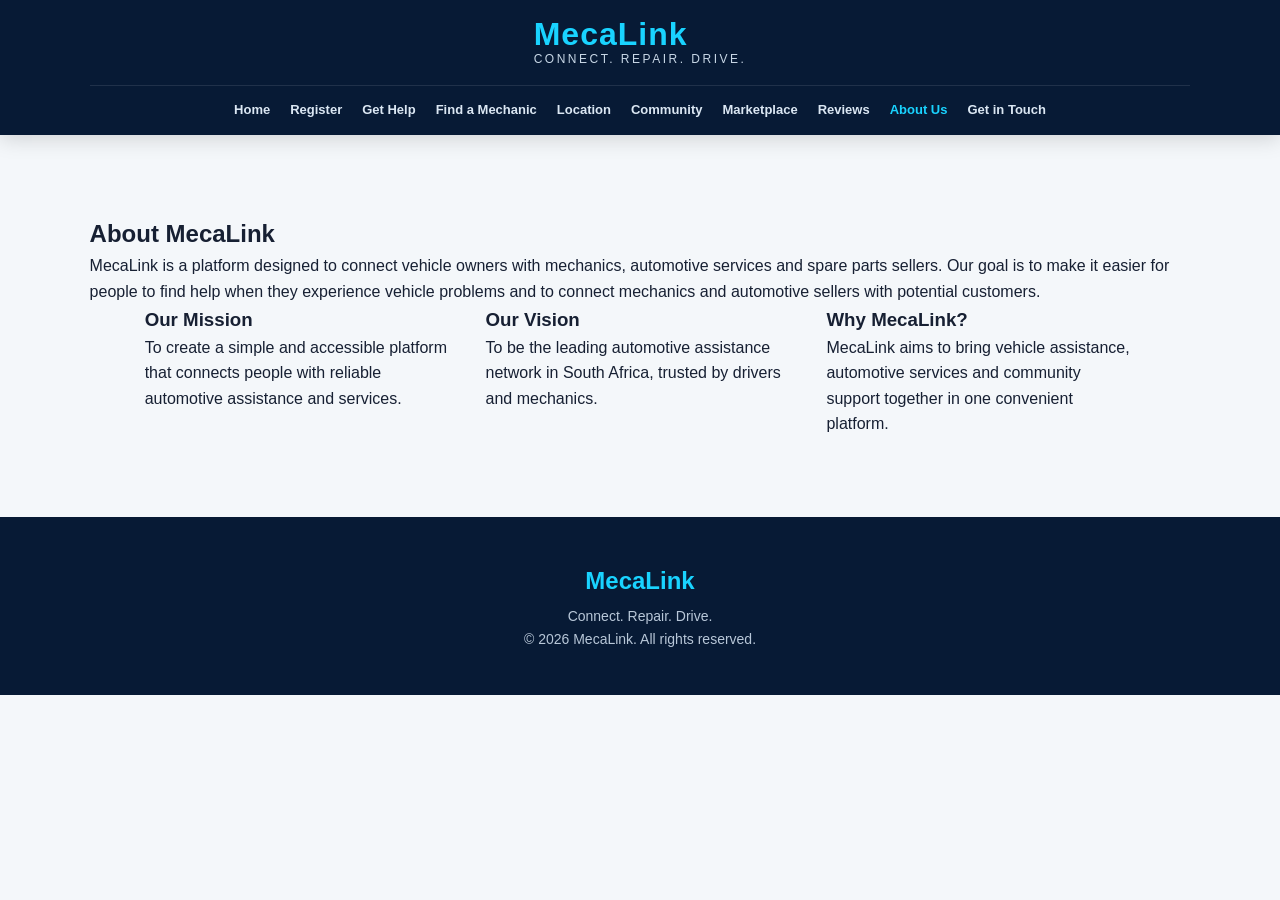
==== commit 7c51b6b0: "Complete Part 3 functionality and SEO improvements" ====
--- a/pages/about.html
+++ b/pages/about.html
@@ -1,40 +1,120 @@
+
 <!DOCTYPE html>
 <html lang="en">
+
 <head>
-<meta charset="UTF-8">
-<meta name="viewport" content="width=device-width, initial-scale=1.0">
-<title>About Us - MecaLink</title>
-<link rel="stylesheet" href="../css/style.css">
+    <meta charset="UTF-8">
+    <meta name="viewport" content="width=device-width, initial-scale=1.0">
+
+    <meta name="description" content="Learn about MecaLink, our mission and vision to connect vehicle owners with mechanics, automotive services and spare parts in South Africa.">
+
+    <meta name="keywords" content="About MecaLink, automotive services, mechanics, vehicle assistance, spare parts, South Africa">
+
+    <meta name="author" content="MecaLink">
+
+    <title>About Us | MecaLink - Connect. Repair. Drive.</title>
+
+    <link rel="stylesheet" href="../css/style.css">
 </head>
+
 <body>
 
 <header class="site-header">
-  <div class="brand">
-    <img src="../images/logo.png" class="logo-img" alt="Logo">
-    <div><h1>MecaLink</h1><p>Connect. Repair. Drive.</p></div>
-  </div>
-  <nav>
-    <a href="../index.html">Home</a>
-    <a href="register.html">Register</a>
-    <a href="gethelp.html">Get Help</a>
-    <a href="findamechanic.html">Find a Mechanic</a>
-    <a href="location.html">Location</a>
-    <a href="community.html">Community</a>
-    <a href="marketplace.html">Marketplace</a>
-    <a href="reviews.html">Reviews</a>
-    <a href="about.html" class="active">About Us</a>
-  </nav>
+
+    <div class="brand">
+        <div>
+            <h1>MecaLink</h1>
+            <p>Connect. Repair. Drive.</p>
+        </div>
+    </div>
+
+    <nav>
+        <a href="../index.html">Home</a>
+        <a href="registration.html">Register</a>
+        <a href="help.html">Get Help</a>
+        <a href="mechanics.html">Find a Mechanic</a>
+        <a href="location.html">Location</a>
+        <a href="community.html">Community</a>
+        <a href="marketplace.html">Marketplace</a>
+        <a href="ratings.html">Reviews</a>
+        <a href="about.html" class="active">About Us</a>
+        <a href="contact.html">Get in Touch</a>
+    </nav>
+
 </header>
 
-<section class="about-section">
-  <div class="about-intro" style="text-align:center; max-width:800px; margin:auto;">
-    <h2>About MecaLink</h2>
-    <p>MecaLink is a platform designed to connect vehicle owners with mechanics, automotive services and spare parts. Our goal is to make it easier for people to find help when they experience vehicle problems and to connect mechanics and automotive sellers with potential customers.</p>
-    <h3 style="margin-top:30px;">Our Mission</h3>
-    <p>To create a simple and accessible platform that connects people with reliable automotive assistance and services.</p>
-  </div>
-</section>
+<main>
 
-<footer><p>&copy; 2026 MecaLink. All rights reserved.</p></footer>
+    <section class="about-section">
+
+        <div class="about-intro">
+
+            <h2>About MecaLink</h2>
+
+            <p>
+                MecaLink is a platform designed to connect vehicle
+                owners with mechanics, automotive services and spare
+                parts sellers. Our goal is to make it easier for people
+                to find help when they experience vehicle problems
+                and to connect mechanics and automotive sellers
+                with potential customers.
+            </p>
+
+        </div>
+
+        <div class="about-grid">
+
+            <div class="about-card">
+
+                <h3>Our Mission</h3>
+
+                <p>
+                    To create a simple and accessible platform that
+                    connects people with reliable automotive
+                    assistance and services.
+                </p>
+
+            </div>
+
+            <div class="about-card">
+
+                <h3>Our Vision</h3>
+
+                <p>
+                    To be the leading automotive assistance network
+                    in South Africa, trusted by drivers and mechanics.
+                </p>
+
+            </div>
+
+            <div class="about-card">
+
+                <h3>Why MecaLink?</h3>
+
+                <p>
+                    MecaLink aims to bring vehicle assistance,
+                    automotive services and community support
+                    together in one convenient platform.
+                </p>
+
+            </div>
+
+        </div>
+
+    </section>
+
+</main>
+
+<footer>
+
+    <div class="footer-brand">
+        <h2>MecaLink</h2>
+        <p>Connect. Repair. Drive.</p>
+    </div>
+
+    <p>&copy; 2026 MecaLink. All rights reserved.</p>
+
+</footer>
+
 </body>
 </html>
--- a/css/style.css
+++ b/css/style.css
@@ -119,4 +119,57 @@
 }
 @media screen and (max-width: 480px) {
   html { font-size: 14px; }
+}
+.marketplace-search {
+    display: flex;
+    max-width: 750px;
+    margin: 30px auto;
+    padding: 10px;
+    background: #f4f7fa;
+    border: 1px solid #d8e0e8;
+    border-radius: 12px;
+}
+
+.marketplace-search input {
+    flex: 1;
+    min-width: 0;
+    padding: 12px;
+    border: none;
+    outline: none;
+    background: transparent;
+}
+
+.marketplace-search button {
+    padding: 12px 22px;
+    background: #19d3ff;
+    color: #071a35;
+    border: none;
+    border-radius: 8px;
+    font-weight: bold;
+    cursor: pointer;
+}
+.marketplace-filters {
+    display: flex;
+    justify-content: center;
+    flex-wrap: wrap;
+    gap: 12px;
+    margin: 30px 0 45px;
+}
+
+.filter-button {
+    padding: 12px 24px;
+    border: 1px solid #dce3ec;
+    border-radius: 25px;
+    background: #ffffff;
+    color: #102b4e;
+    font-weight: 600;
+    cursor: pointer;
+    transition: 0.3s;
+}
+
+.filter-button:hover,
+.filter-button.active {
+    background: #102b4e;
+    color: #ffffff;
+    border-color: #102b4e;
 }
